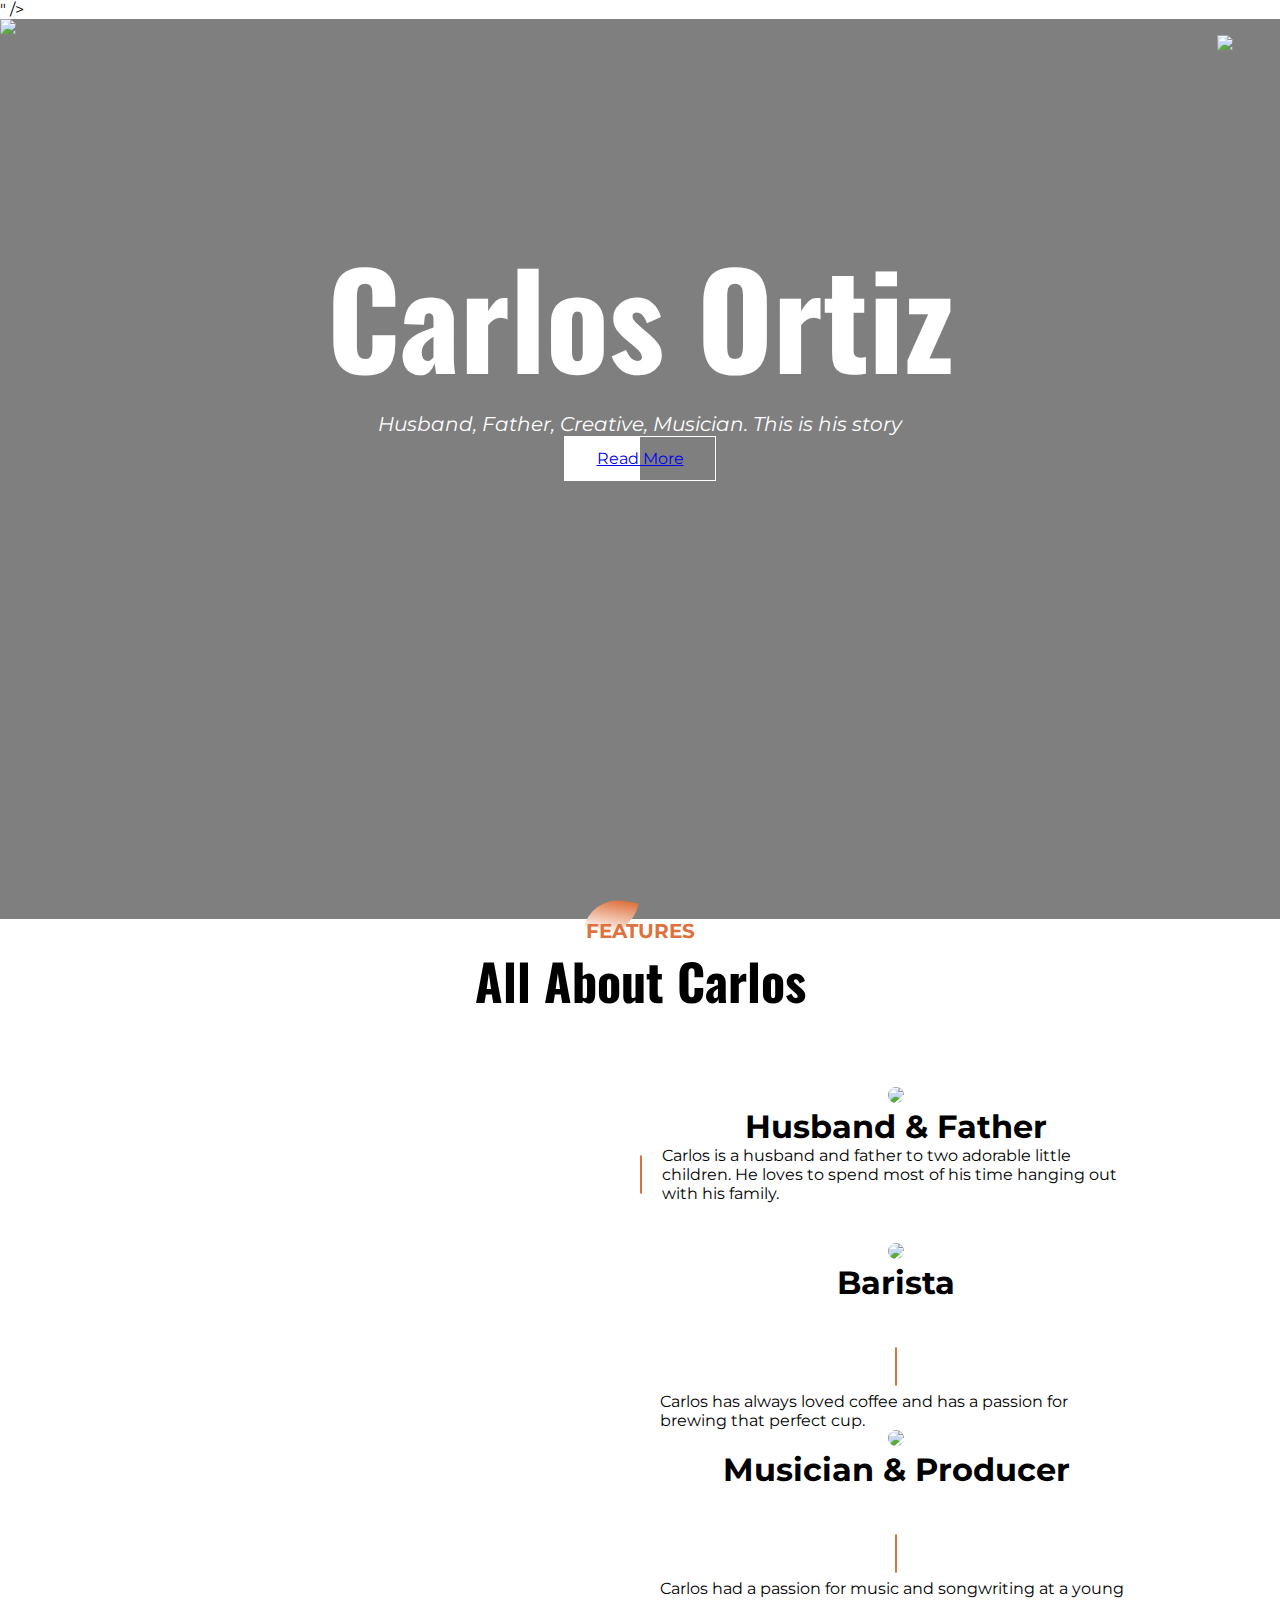
==== index.html @ 61e85dc1 "Update index.html" ====
<!DOCTYPE html>
<html lang="en">
  <head>
    <title>Carlos Ortiz</title>
    <meta charset="UTF-8" />
    <meta name="viewport" content="width=device-width, initial-scale=1" />
    <link rel="stylesheet" href="style.css" />
    <link
      rel="stylesheet"
      href="https://cdn.jsdelivr.net/npm/@fortawesome/fontawesome-free@6.2.1/css/fontawesome.min.css"
      integrity="sha384-QYIZto+st3yW+o8+5OHfT6S482Zsvz2WfOzpFSXMF9zqeLcFV0/wlZpMtyFcZALm"
      crossorigin="anonymous"
    />
    " />
    <link href="https://fonts.googleapis.com">
    <link href="https://fonts.gstatic.com">
    <link
      href="https://fonts.googleapis.com/css2?family=Montserrat&family=Oswald:wght@300;700&family=Quattrocento:wght@400;700&display=swap"
      rel="stylesheet">
  </head>
  <body>
    <section id="banner">
      <img src="wes-hicks-MEL-jJnm7RQ-unsplash.jpg" class="logo">
      <div class="banner-text">
        <h1>Carlos Ortiz</h1>
        <p>Husband, Father, Creative, Musician. This is his story</p>
        <div class="banner-btn">
          <a href="#"><span></span>Read More</a>
        </div>
      </div>
    </section>

    <div id="sideNav">
      <nav>
        <ul>
          <li><a href="#">HOME</a></li>
          <li><a href="#">ABOUT</a></li>
          <li><a href="#">HOBBIES</a></li>
        </ul>
      </nav>
    </div>
    <div id="menuBtn">
      <img src="icon-menu-activity-feed-icon-11553482592wwpydnwylb.png"id="menu">
    </div>

    <!--Features---->
    
      <section id="All About Carlos">
        <div class="title-text">
          <p>FEATURES</p>
          <h1>All About Carlos</h1>
        </div>
        <div class="feature-box">
          <div class="features">
        </div>
        <div class="features-img">
          <img src="hobby 1.jpeg">
          <h1>Husband & Father</h1>
          <div class="features-desc">
          <div class="feature-icon">
            <i class="fa fa-bookmark-o"></i>
          </div>
          <div class="feature-text">
            <p>
              Carlos is a husband and father to two adorable little children. He
              loves to spend most of his time hanging out with his family.
            </p>
          </div>
        </div>
        <div class="features-img2">
          <img src="hobby 3.jpeg">
          <h1>Barista</h1>
          <div class="features-desc"></div>
          <div class="feature-icon">
            <i class="fa fa-bookmark-o"></i>
          </div>
          <div class="feature-text">
            <p>
              Carlos has always loved coffee and has a passion for brewing that
              perfect cup.
            </p>
          </div>
        </div>
        <div class="features-img3">
          <img src="hobby 2.jpeg">
          <h1>Musician & Producer</h1>
          <div class="features-desc"></div>
          <div class="feature-icon">
            <i class="fa fa-bookmark-o"></i>
          </div>
          <div class="feature-text">
            <p>Carlos had a passion for music and songwriting at a young age</p>
          </div>
        </div>
        <div class="carlosortizportrait.png"></div>
      </section>
    </Features>

    <script>
      var menuBtn = document.getElementById(menuBtn);
      var sideNav = document.getElementById(sideNav);
      var menu = document.getElementById(menu);

      sideNav.style.right = "-250px";

      menuBtn.onclick = function () {
        if (sideNav.style.right == "-250px") {
          sideNav.style.right = "0";
          menu.src = "226-2260721_transparent-white-x-png-png-download.png";
        } else {
          sideNav.style.right = "-250px";
          menu.src = "icon-menu-activity-feed-icon-11553482592wwpydnwylb.png";
        }
      };
    </script>
  </body>
</html>
---- style.css ----
*{
    margin:0;
    padding:0;
    font-family: 'Montserrat', sans-serif;
}

#banner{
    background: linear-gradient(rgba(0,0,0,0.5)), url(wes-hicks-MEL-jJnm7RQ-unsplash.jpg);
    background-size: cover;
    background-position: center;
    height:100vh;
}

.banner-text{
    text-align:center;
    color:#fff;
    padding-top: 180px;
}

.banner-text h1{
    font-size: 130px;
    font-family: 'Oswald', sans-serif;
}


.banner-text p{
   font-size: 20px;
   font-style:italic;
}

.banner-btn{
    width: 150px;
    text-decoration:none;
    display:inline-block;
    margin: 0 10px;
    padding: 12px 0;
    color:#fff;
    border: .5px solid #fff;
    position: relative;
    z-index: 1;
    transition: color 0.5s;
}

.banner-btn a{
    margin: 70px auto 0;
}

.banner-btn a span{
    width: 50%;
    height: 100%;
    position:absolute;
    top: 0;
    left: 0;
    background:#fff;
    z-index: -1;
    transition: 0.5s;
}

.banner-btn a:hover span{
    width:100%;
}

.banner-btn a:hover{
    color:#000;
}

#sideNav{
    width: 250px;
    height: 100vh;
    position: fixed;
    right: -250px;
    top: 0;
    background: #DE723E;
    z-index: 2;
    transition:0.5s;
}

nav ul li{
    list-style:none;
    margin: 50px 20px;
}

nav ul li a{
    text-decoration:none;
    color:#fff;

}
#menuBtn{
    width: 50px;
    height: 50px;
    color:#DE723E;
    text-align:center;
    position:fixed;
    right: 30px;
    top: 20px;
    border-radius: 3px;
    z-index: 3;
    cursor:pointer;
}
#menuBtn img{
    width: 20px;
    margin-top: 15px;
}

@media screen and (max-wdith: 770px){
    .banner-text h1{
        font-size: 44px;
    }
    .banner-btn a{
        display:block;
        margin: 20px auto;
    }
}

#feature{
    width:100%;
    padding:70px 0;
}
.title-text{
    text-align:center;
    padding-bottom: 70px;
}
.title-text p{
    margin:auto;
    font-size:20px;
    color:#DE723E;
    font-weight:bold;
    position:relative;
    z-index:1;
    display:inline-block;
}
.title-text p::after{
    content: '';
    width: 50px;
    height:35px;
    background:linear-gradient(#DE723E, #fff);
    position:absolute;
    top:-20px;
    left:0;
    z-index:-1;
    transform:rotate(10deg);
    border-top-left-radius: 35px;
    border-bottom-right-radius: 35px;
}
.title-text h1{
    font-size:50px;
    font-family: Oswald;
}
.feature-box{
    width:80%;
    margin:auto;
    display:flex;
    flex-wrap:wrap;
    align-items:center;
    text-align:center;
}
.features{
    flex-basis:50%;
}
.features-img{
    flex-basis:50%;
    margin:auto;
}
.features-img img{
    width:70%;
    border-radius:10px;
}
.features h1{
    text-align:left;
    margin-bottom:10px;
    font-weight:100;
    color: #DE723E;
}
.features-desc{
    display:flex;
    align-items:center;
    margin-bottom:40px;
}
.feature-icon .fa{
    width: 50px;
    height:50px;
    font-size:30px;
    line-height:50px;
    border-radius:8px;
    color: #DE723E;
    border: 1px solid #DE723E;
}
.feature-text p{
    padding:0 20px;
    text-align: initial;
}
.feature-image2{
    flex-basis:50%;
    margin:auto;
}
.feature-img2 img{
    width:70%;
    border-radius:10px;
}
.feature-img3{
    flex-basis:50%;
    margin:auto;
}
.feature-img3 img{
    width:70%;
    border-radius:10px;
}
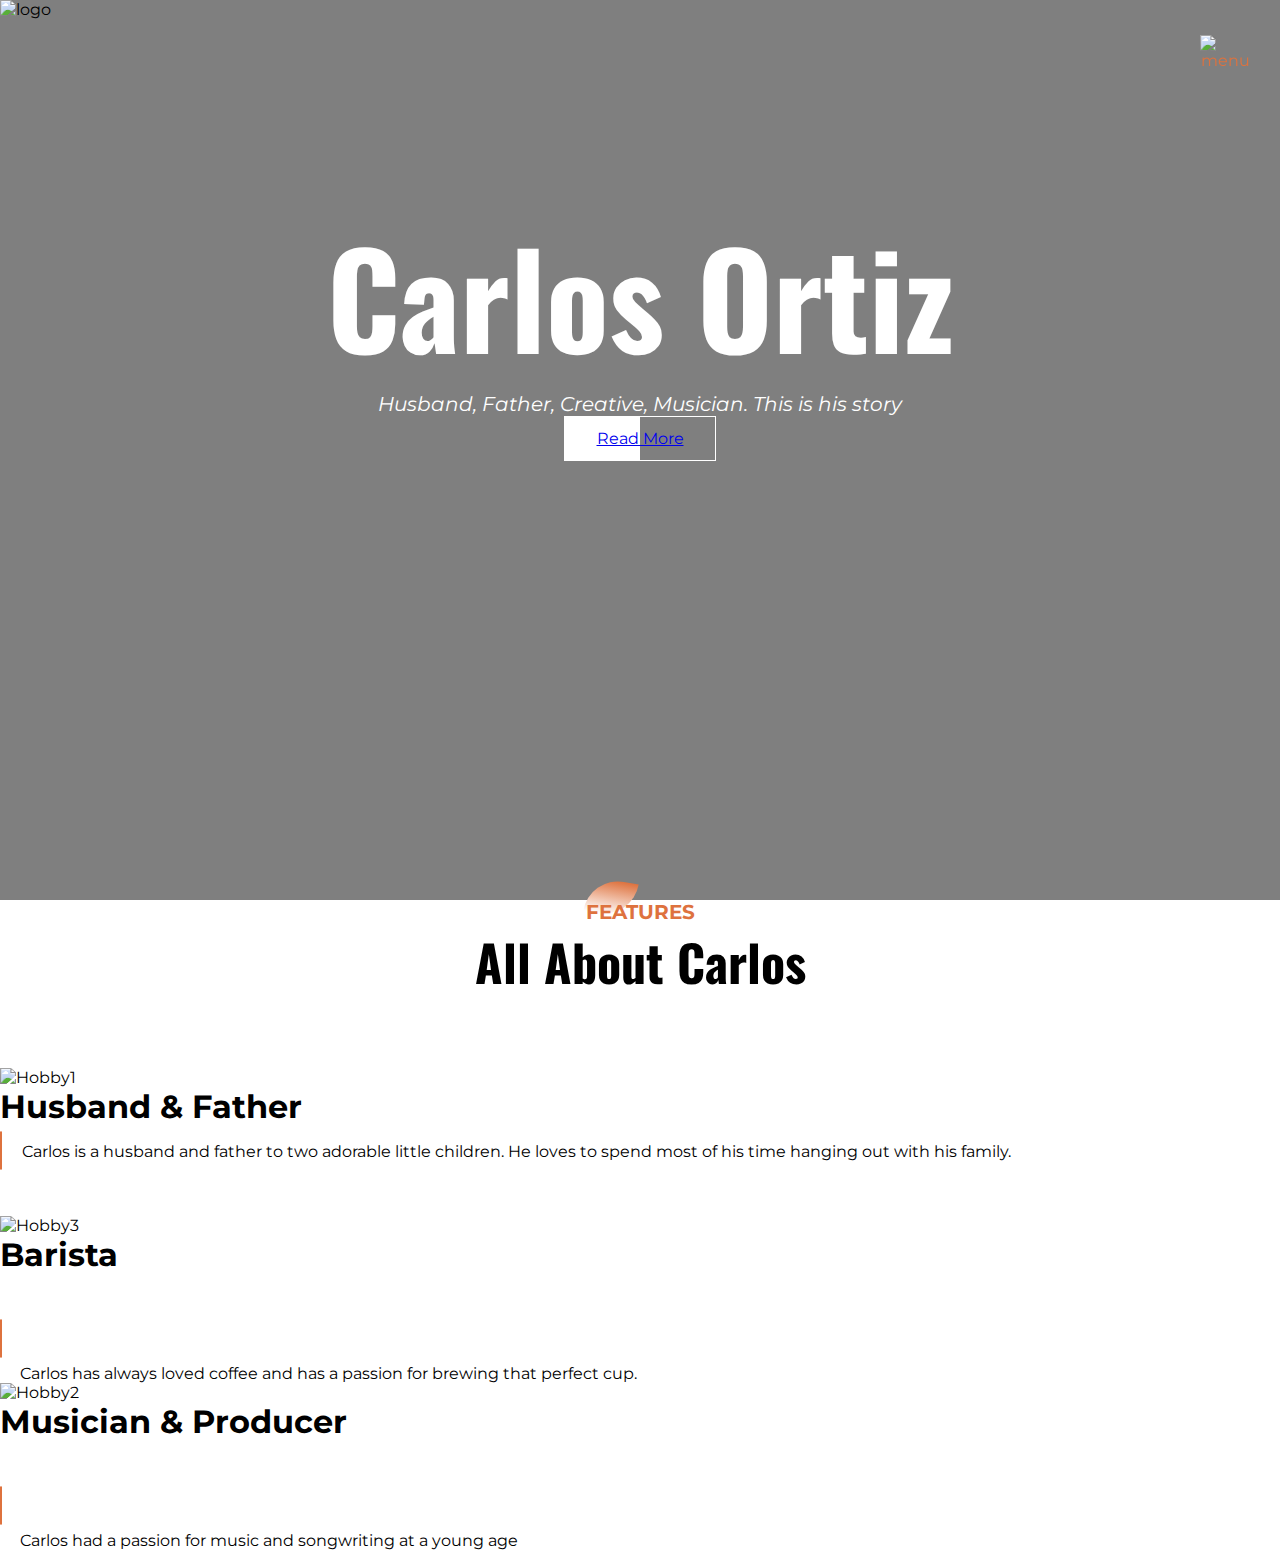
==== commit 5842b188: "Update index.html" ====
--- a/index.html
+++ b/index.html
@@ -2,25 +2,23 @@
 <html lang="en">
   <head>
     <title>Carlos Ortiz</title>
-    <meta charset="UTF-8" />
-    <meta name="viewport" content="width=device-width, initial-scale=1" />
-    <link rel="stylesheet" href="style.css" />
+    <meta charset="UTF-8">
+    <meta name="viewport" content="width=device-width, initial-scale=1">
+    <link rel="stylesheet" href="style.css">
     <link
       rel="stylesheet"
       href="https://cdn.jsdelivr.net/npm/@fortawesome/fontawesome-free@6.2.1/css/fontawesome.min.css"
       integrity="sha384-QYIZto+st3yW+o8+5OHfT6S482Zsvz2WfOzpFSXMF9zqeLcFV0/wlZpMtyFcZALm"
-      crossorigin="anonymous"
-    />
-    " />
-    <link href="https://fonts.googleapis.com">
-    <link href="https://fonts.gstatic.com">
+      crossorigin="anonymous">
+    <link href="https://fonts.googleapis.com" rel="stylesheet">
+    <link href="https://fonts.gstatic.com" rel="stylesheet">
     <link
       href="https://fonts.googleapis.com/css2?family=Montserrat&family=Oswald:wght@300;700&family=Quattrocento:wght@400;700&display=swap"
       rel="stylesheet">
   </head>
   <body>
     <section id="banner">
-      <img src="wes-hicks-MEL-jJnm7RQ-unsplash.jpg" class="logo">
+      <img src="wes-hicks-MEL-jJnm7RQ-unsplash.jpg" alt="logo">
       <div class="banner-text">
         <h1>Carlos Ortiz</h1>
         <p>Husband, Father, Creative, Musician. This is his story</p>
@@ -40,61 +38,61 @@
       </nav>
     </div>
     <div id="menuBtn">
-      <img src="icon-menu-activity-feed-icon-11553482592wwpydnwylb.png"id="menu">
+      <img
+        src="icon-menu-activity-feed-icon-11553482592wwpydnwylb.png"
+        alt="menu">
     </div>
 
-    <!--Features---->
-    
-      <section id="All About Carlos">
-        <div class="title-text">
-          <p>FEATURES</p>
-          <h1>All About Carlos</h1>
+    <!--Features-->
+
+    <section id="All About Carlos">
+      <div class="title-text">
+        <p>FEATURES</p>
+        <h1>All About Carlos</h1>
+      </div>
+      <div class="feature-box"></div>
+      <div class="features"></div>
+      <div class="features-img"></div>
+      <img src="hobby 1.jpeg" alt="Hobby1">
+      <h1>Husband & Father</h1>
+      <div class="features-desc">
+        <div class="feature-icon">
+          <i class="fa fa-bookmark-o"></i>
         </div>
-        <div class="feature-box">
-          <div class="features">
+        <div class="feature-text">
+          <p>
+            Carlos is a husband and father to two adorable little children. He
+            loves to spend most of his time hanging out with his family.
+          </p>
         </div>
-        <div class="features-img">
-          <img src="hobby 1.jpeg">
-          <h1>Husband & Father</h1>
-          <div class="features-desc">
-          <div class="feature-icon">
-            <i class="fa fa-bookmark-o"></i>
-          </div>
-          <div class="feature-text">
-            <p>
-              Carlos is a husband and father to two adorable little children. He
-              loves to spend most of his time hanging out with his family.
-            </p>
-          </div>
+      </div>
+      <div class="features-img2">
+        <img src="hobby 3.jpeg" alt="Hobby3">
+        <h1>Barista</h1>
+        <div class="features-desc"></div>
+        <div class="feature-icon">
+          <i class="fa fa-bookmark-o"></i>
         </div>
-        <div class="features-img2">
-          <img src="hobby 3.jpeg">
-          <h1>Barista</h1>
-          <div class="features-desc"></div>
-          <div class="feature-icon">
-            <i class="fa fa-bookmark-o"></i>
-          </div>
-          <div class="feature-text">
-            <p>
-              Carlos has always loved coffee and has a passion for brewing that
-              perfect cup.
-            </p>
-          </div>
+        <div class="feature-text">
+          <p>
+            Carlos has always loved coffee and has a passion for brewing that
+            perfect cup.
+          </p>
         </div>
-        <div class="features-img3">
-          <img src="hobby 2.jpeg">
-          <h1>Musician & Producer</h1>
-          <div class="features-desc"></div>
-          <div class="feature-icon">
-            <i class="fa fa-bookmark-o"></i>
-          </div>
-          <div class="feature-text">
-            <p>Carlos had a passion for music and songwriting at a young age</p>
-          </div>
+      </div>
+      <div class="features-img3">
+        <img src="hobby 2.jpeg" alt="Hobby2">
+        <h1>Musician & Producer</h1>
+        <div class="features-desc"></div>
+        <div class="feature-icon">
+          <i class="fa fa-bookmark-o"></i>
         </div>
-        <div class="carlosortizportrait.png"></div>
-      </section>
-    </Features>
+        <div class="feature-text">
+          <p>Carlos had a passion for music and songwriting at a young age</p>
+        </div>
+      </div>
+      <div class="carlosortizportrait.png"></div>
+    </section>
 
     <script>
       var menuBtn = document.getElementById(menuBtn);
